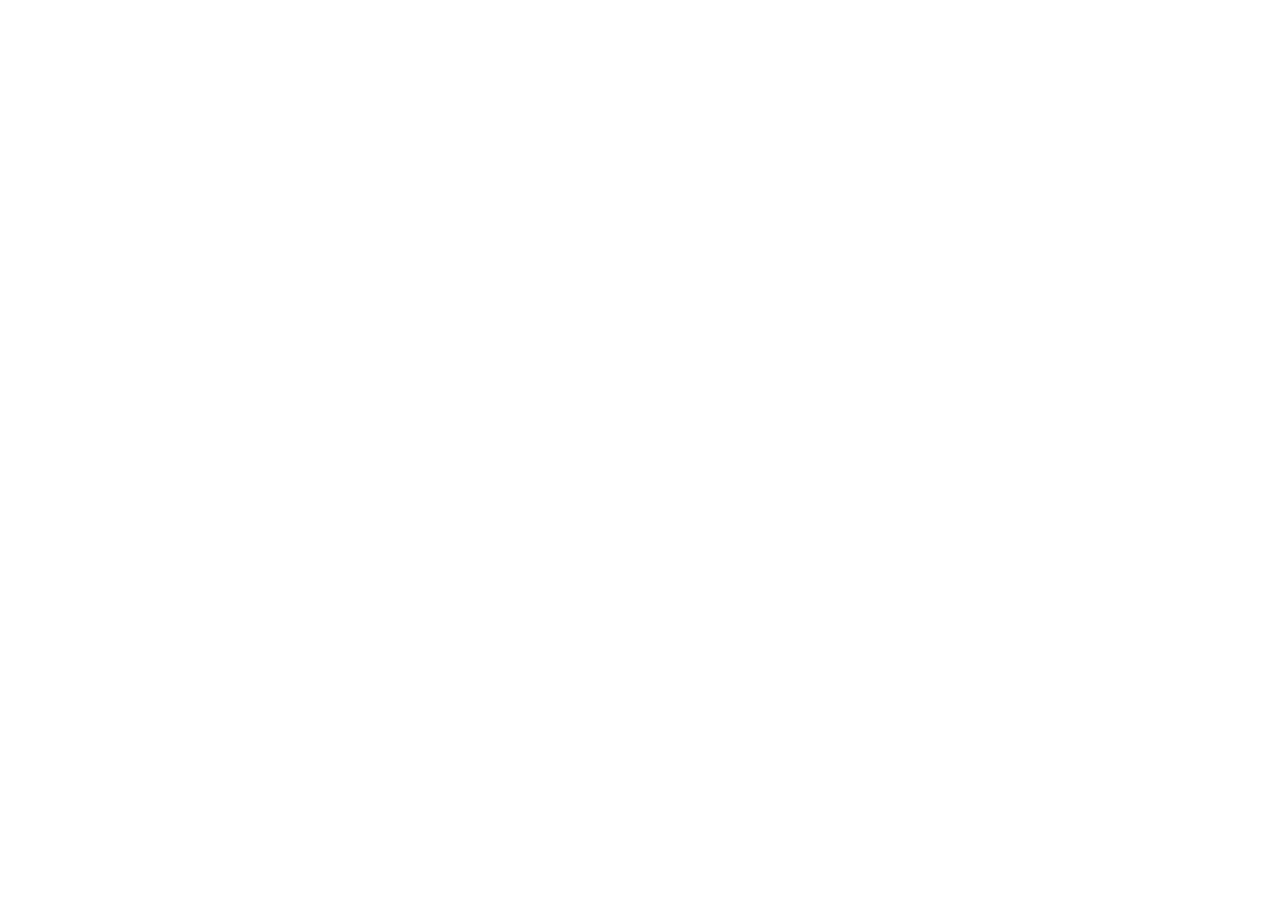
==== odim-FirstWebsite/index.html @ 7cc55126 "thats all I wll need to do the website! I added all the photos and illustrations that I can use in t" ====
<!DOCTYPE html>
<html lang="en">
<head>
    <meta charset="UTF-8">
    <meta name="viewport" content="width=device-width, initial-scale=1.0">
    <link rel="shortcut icon" href="images/website.ico" type="image/x-icon">
    <title>First website</title>
    <link rel="stylesheet" href="style.css">
</head>
<body>
    
</body>
</html>
---- odim-FirstWebsite/style.css ----
@charset "UTF-8";

html {
    font-size: 1em;
    font-family: Arial, Helvetica, sans-serif;
    box-sizing: border-box;
}

*, *::before, *::after {
    margin: 0;
    padding: 0;
    box-sizing: inherit;
    vertical-align: baseline;
    text-decoration: none;
    appearance: none;
    -moz-appearance: none;
    -webkit-appearance: none;
    -webkit-tap-highlight-color: transparent;
    -moz-tap-highlight-color: transparent;
}

body {
    width: 100dvw;
    height: 100dvh;
}
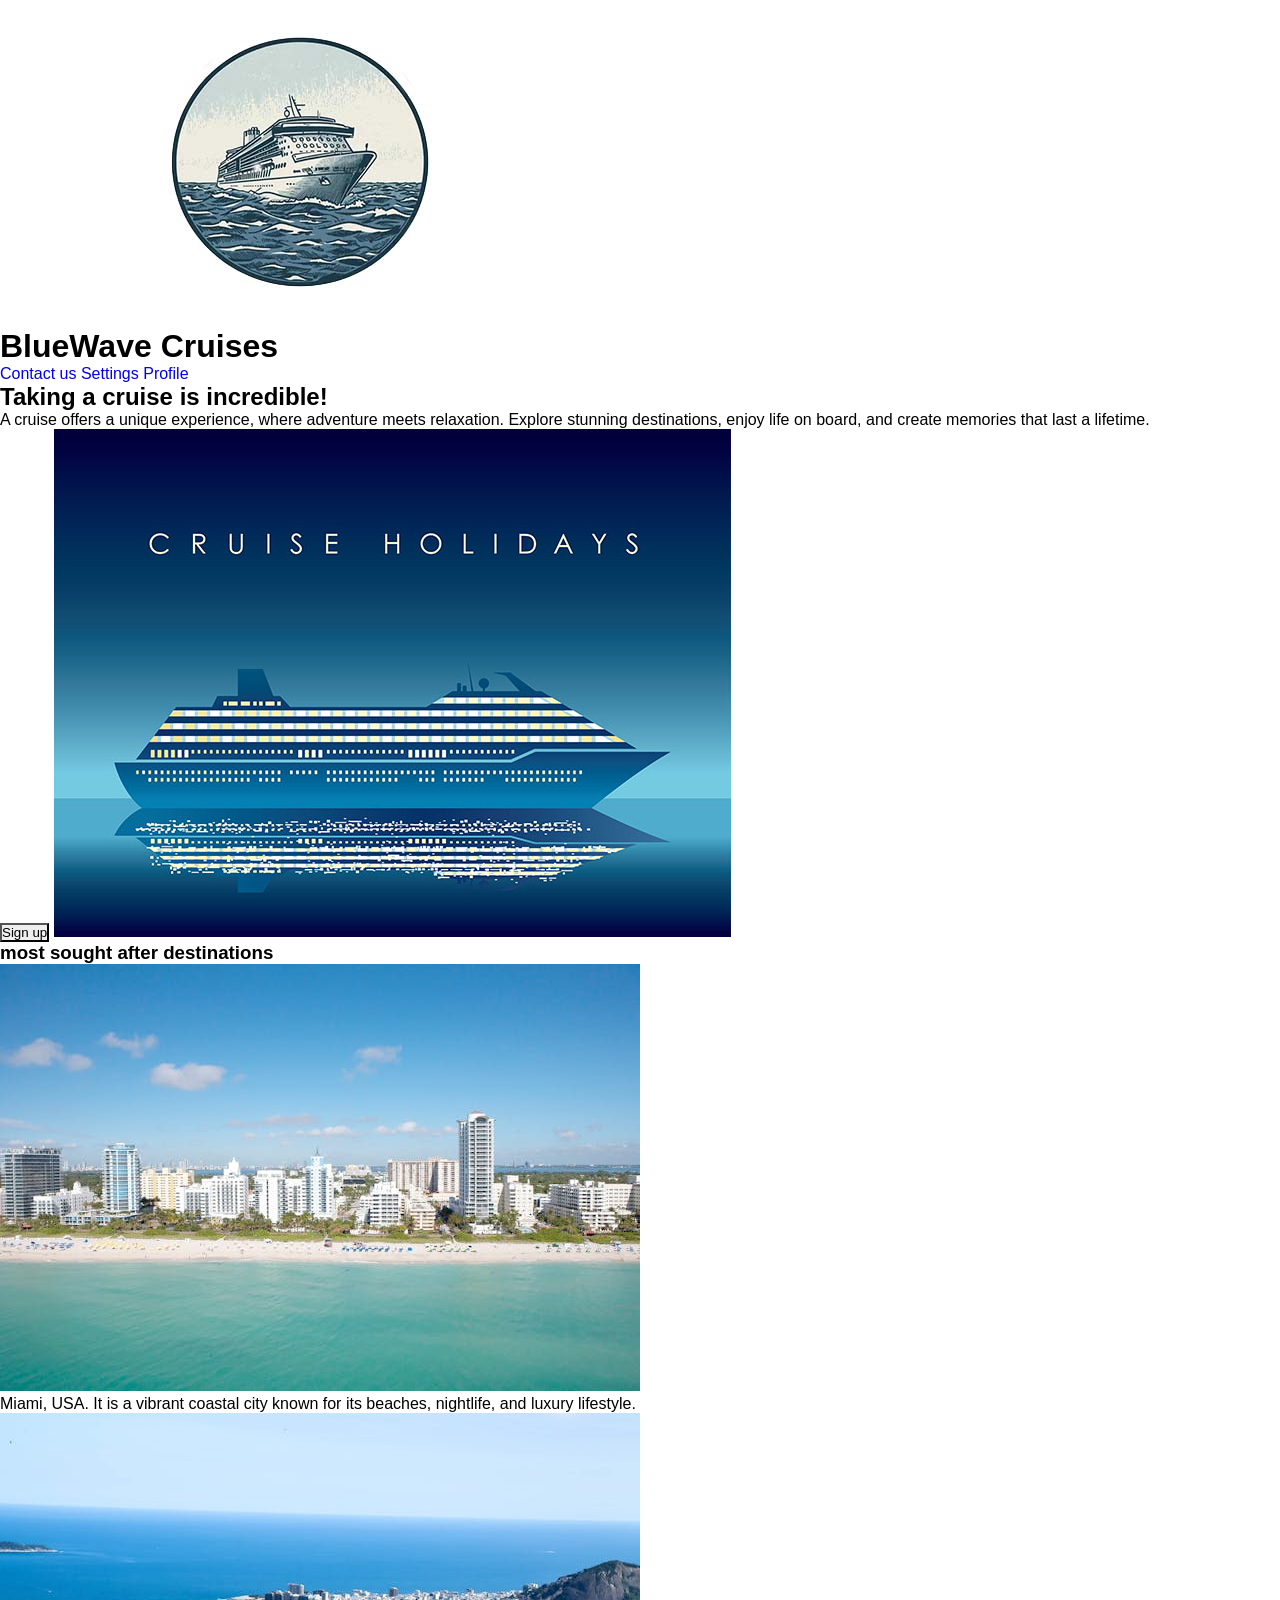
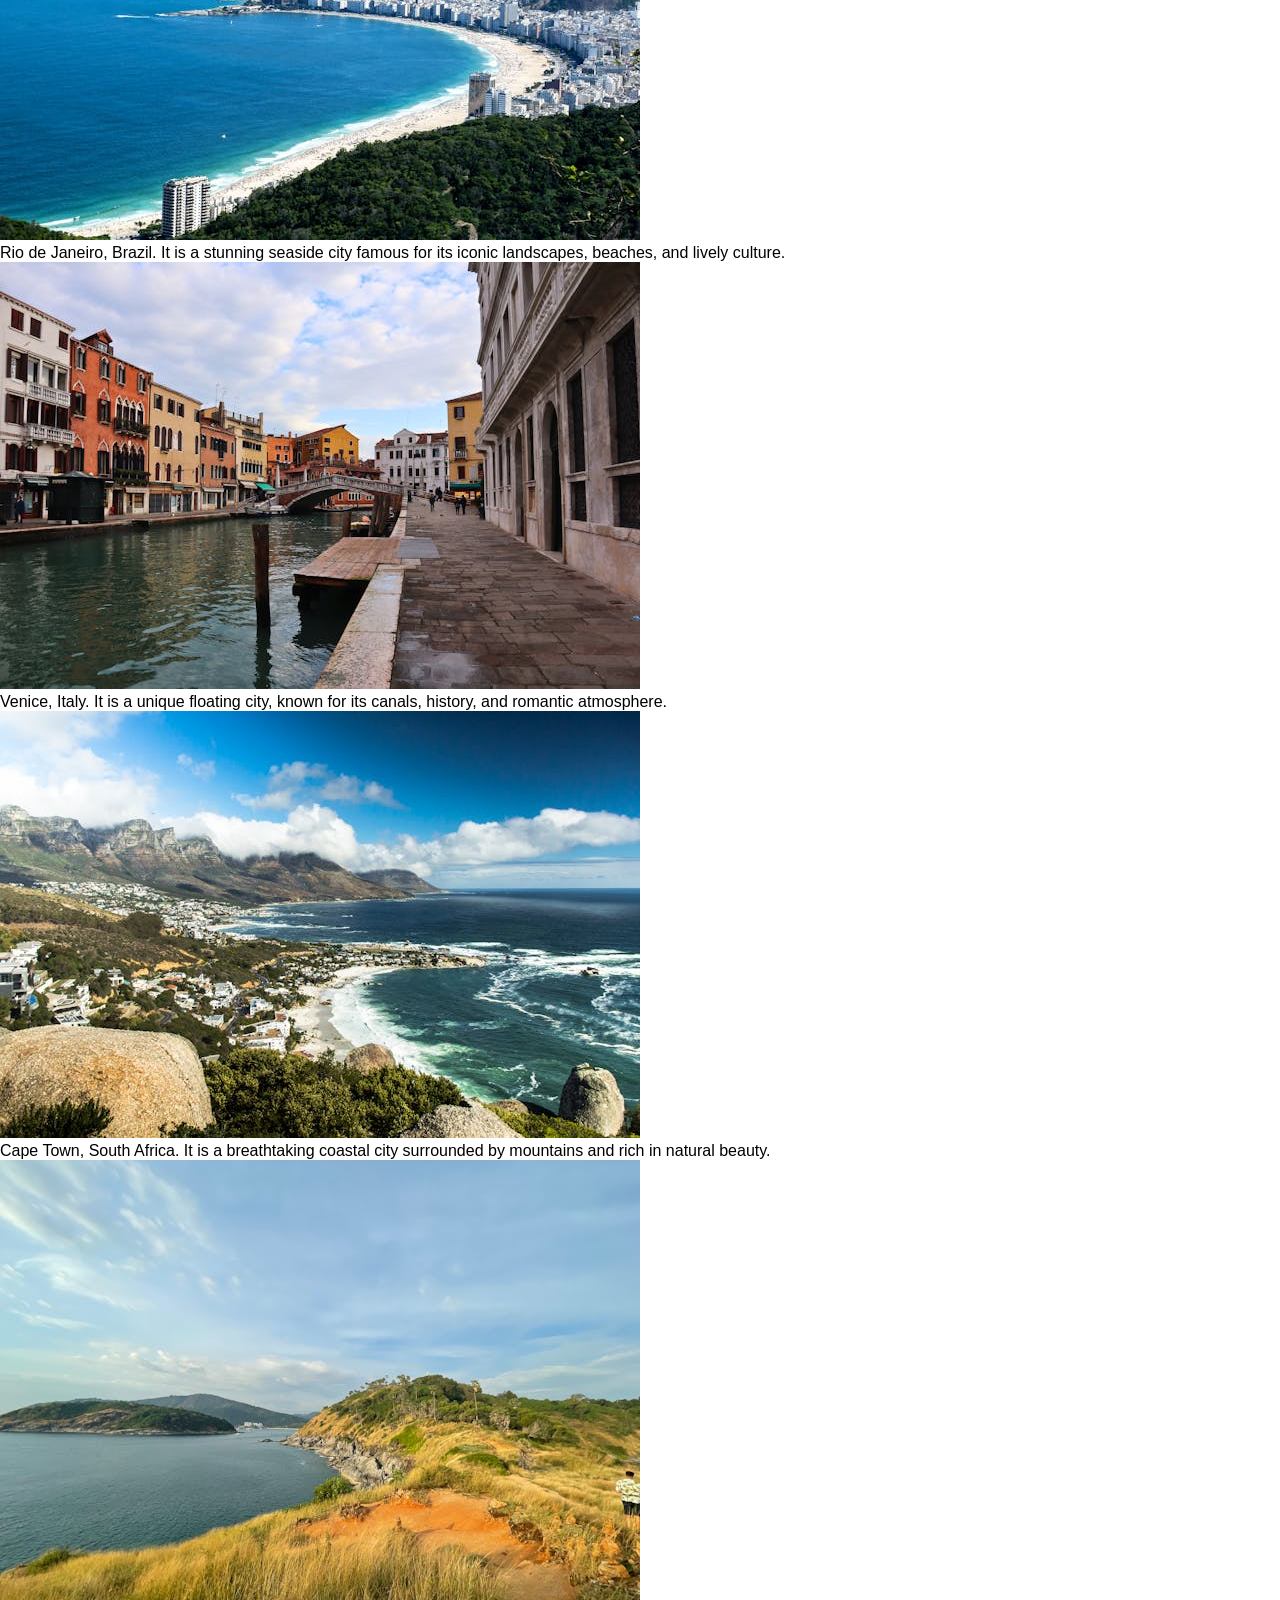
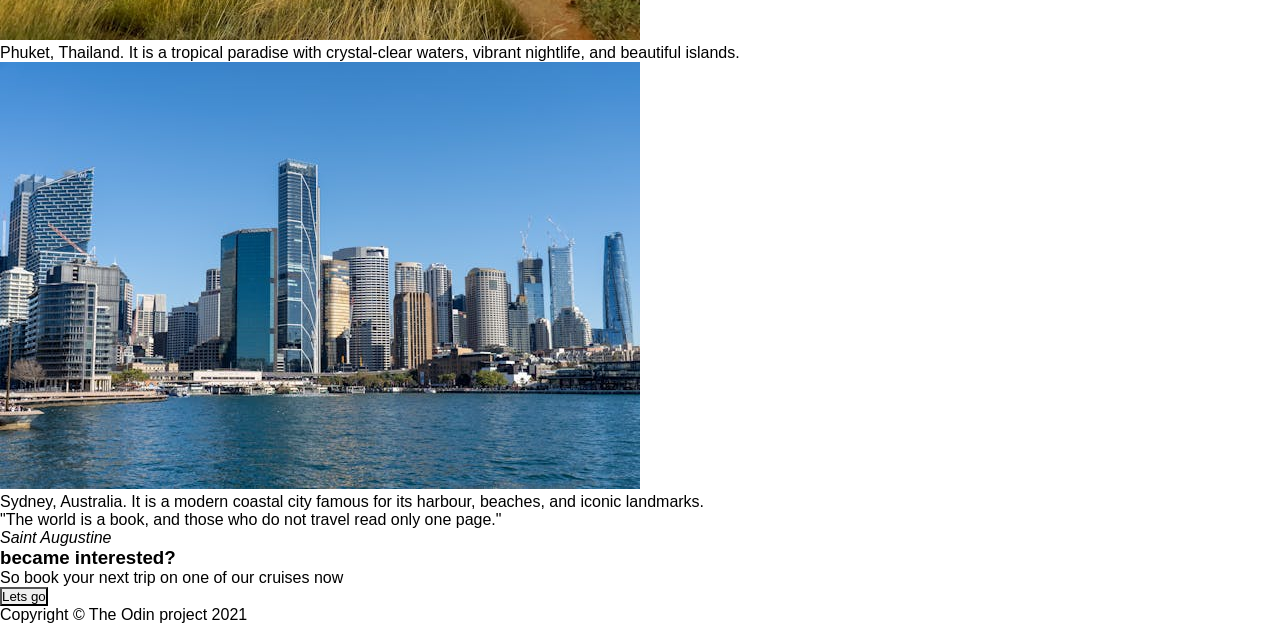
==== commit 680c5597: "Successfully structured HTML I finished the HTML folder on the odin-First Website. I opted to use se" ====
--- a/odim-FirstWebsite/index.html
+++ b/odim-FirstWebsite/index.html
@@ -8,6 +8,71 @@
     <link rel="stylesheet" href="style.css">
 </head>
 <body>
-    
+    <header>
+        <span id="logo">
+            <img src="images/Cruize-logo.jpg" alt="Main Logo">
+            <h1>BlueWave Cruises</h1>
+        </span>
+        <nav>
+            <a href="#">Contact us</a>
+            <a href="#">Settings</a>
+            <a href="#">Profile</a>
+        </nav>
+    </header>
+    <main>
+        <section>
+            <span>
+                <h2>Taking a cruise is incredible!</h2>
+                <p>
+                    A cruise offers a unique experience, where adventure meets relaxation. Explore stunning destinations, enjoy life on board, and create memories that last a lifetime.
+                </p>
+                <button>Sign up</button>
+            </span>
+            <img src="images/main-cruize.jpg" alt="Our main cruise">
+        </section>
+        <section>
+            <h3>most sought after destinations</h3>
+            <figure>
+                <img src="images/Miami.jpg" alt="Miami">
+                <figcaption>Miami, USA. It is a vibrant coastal city known for its beaches, nightlife, and luxury lifestyle.</figcaption>
+            </figure>
+            <figure>
+                <img src="images/Rio-de-janeiro.jpg" alt="Rio de Rio-de-janeiro">
+                <figcaption>Rio de Janeiro, Brazil. It is a stunning seaside city famous for its iconic landscapes, beaches, and lively culture.</figcaption>
+            </figure>
+            <figure>
+                <img src="images/Venice.jpg" alt="Venice">
+                <figcaption>Venice, Italy. It is a unique floating city, known for its canals, history, and romantic atmosphere.</figcaption>
+            </figure>
+            <figure>
+                <img src="images/cape-town.jpg" alt="Cape cape-town">
+                <figcaption>Cape Town, South Africa. It is a breathtaking coastal city surrounded by mountains and rich in natural beauty.</figcaption>
+            </figure>
+            <figure>
+                <img src="images/Phuket.jpg" alt="Phuket">
+                <figcaption>Phuket, Thailand. It is a tropical paradise with crystal-clear waters, vibrant nightlife, and beautiful islands.</figcaption>
+            </figure>
+            <figure>
+                <img src="images/Sydney.jpg" alt="Sydney">
+                <figcaption>Sydney, Australia. It is a modern coastal city famous for its harbour, beaches, and iconic landmarks.</figcaption>
+            </figure>
+        </section>
+        <blockquote>
+            <p>"The world is a book, and those who do not travel read only one page."</p>
+            <cite>Saint Augustine</cite>
+        </blockquote>
+        <section>
+            <div>
+                <span>
+                    <h3>became interested?</h3>
+                    <p>So book your next trip on one of our cruises now</p>
+                </span>
+                <button>Lets go</button>
+            </div>
+        </section>
+    </main>
+    <footer>
+        Copyright © The Odin project 2021
+    </footer>
 </body>
 </html>
--- a/odim-FirstWebsite/style.css
+++ b/odim-FirstWebsite/style.css
@@ -19,7 +19,3 @@
     -moz-tap-highlight-color: transparent;
 }
 
-body {
-    width: 100dvw;
-    height: 100dvh;
-}
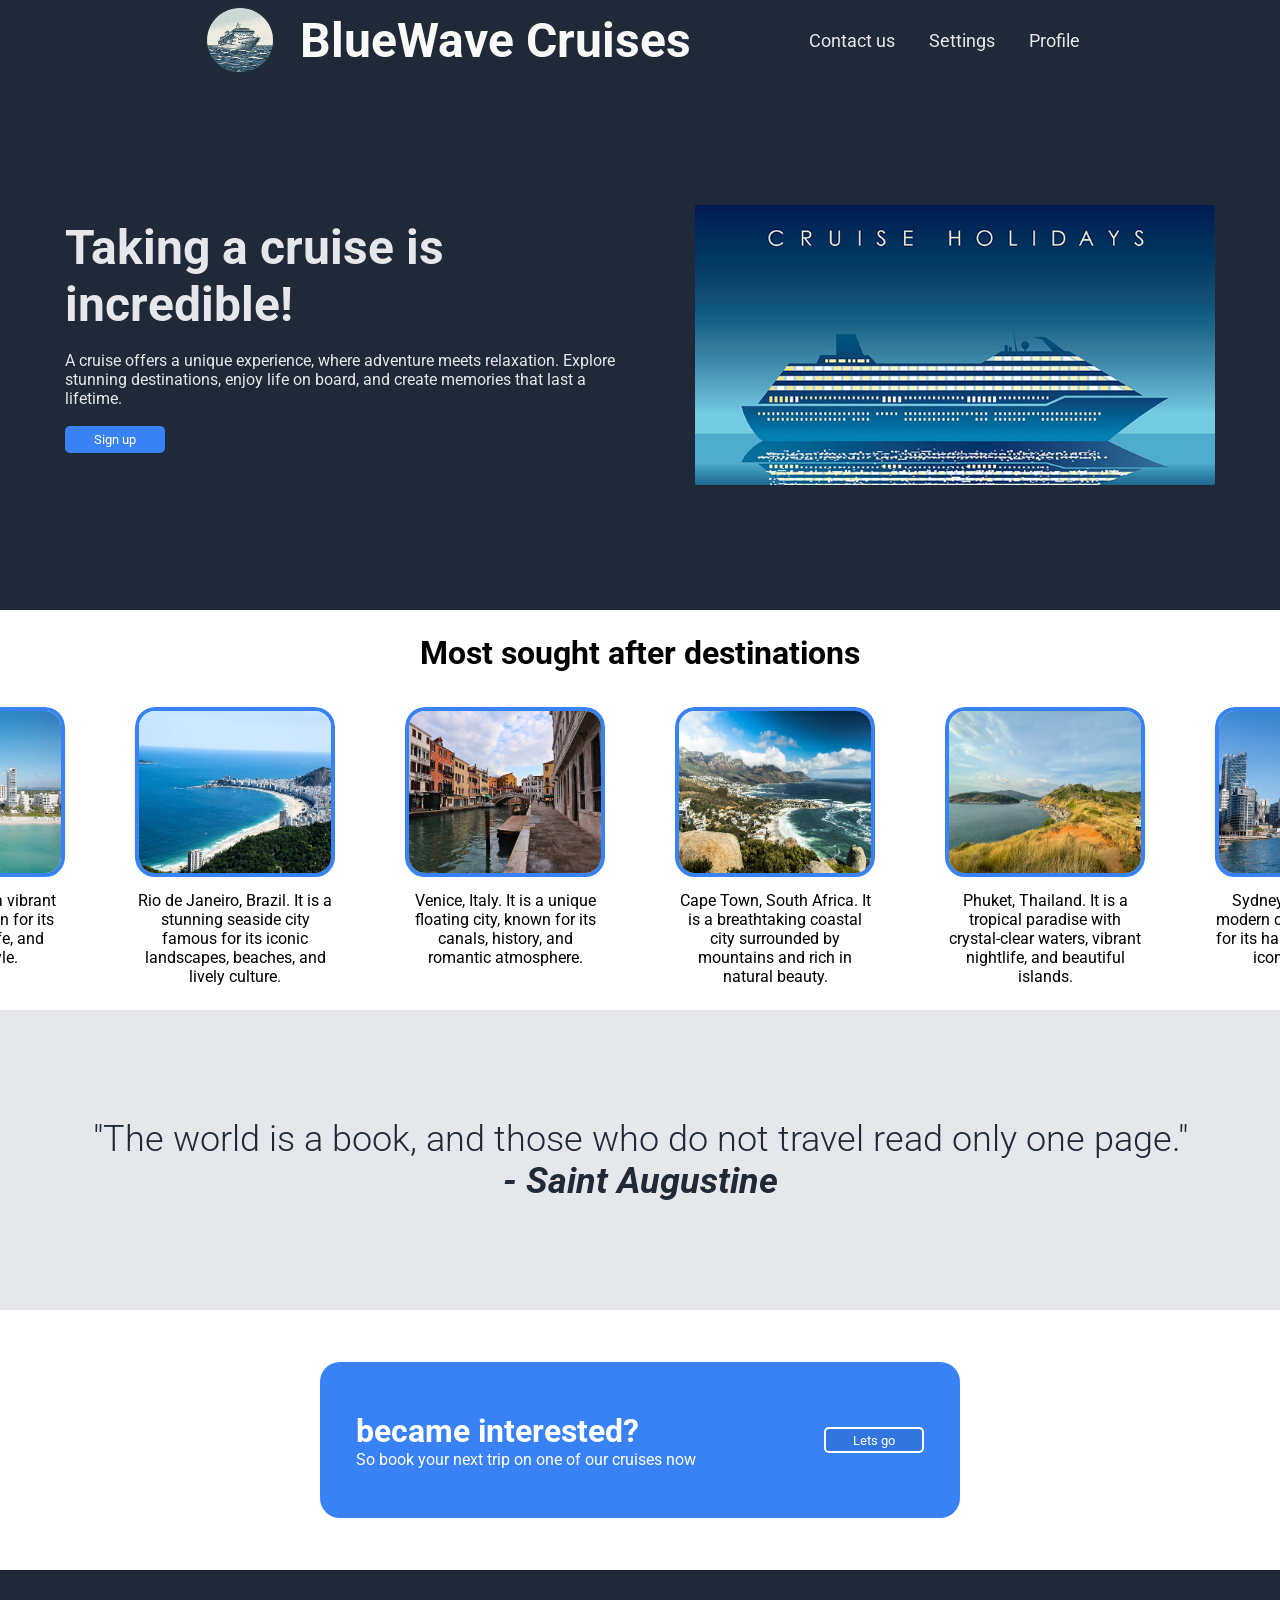
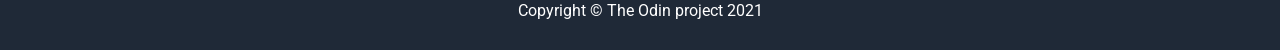
==== commit 8d3538a6: "finished the odim-FirstWebsite I did all the necessary css for this project and I ended it. It is no" ====
--- a/odim-FirstWebsite/index.html
+++ b/odim-FirstWebsite/index.html
@@ -10,7 +10,7 @@
 <body>
     <header>
         <span id="logo">
-            <img src="images/Cruize-logo.jpg" alt="Main Logo">
+            <img src="images/Cruize-logo.png" alt="Main Logo">
             <h1>BlueWave Cruises</h1>
         </span>
         <nav>
@@ -21,7 +21,7 @@
     </header>
     <main>
         <section>
-            <span>
+            <span id="first">
                 <h2>Taking a cruise is incredible!</h2>
                 <p>
                     A cruise offers a unique experience, where adventure meets relaxation. Explore stunning destinations, enjoy life on board, and create memories that last a lifetime.
@@ -31,35 +31,37 @@
             <img src="images/main-cruize.jpg" alt="Our main cruise">
         </section>
         <section>
-            <h3>most sought after destinations</h3>
-            <figure>
-                <img src="images/Miami.jpg" alt="Miami">
-                <figcaption>Miami, USA. It is a vibrant coastal city known for its beaches, nightlife, and luxury lifestyle.</figcaption>
-            </figure>
-            <figure>
-                <img src="images/Rio-de-janeiro.jpg" alt="Rio de Rio-de-janeiro">
-                <figcaption>Rio de Janeiro, Brazil. It is a stunning seaside city famous for its iconic landscapes, beaches, and lively culture.</figcaption>
-            </figure>
-            <figure>
-                <img src="images/Venice.jpg" alt="Venice">
-                <figcaption>Venice, Italy. It is a unique floating city, known for its canals, history, and romantic atmosphere.</figcaption>
-            </figure>
-            <figure>
-                <img src="images/cape-town.jpg" alt="Cape cape-town">
-                <figcaption>Cape Town, South Africa. It is a breathtaking coastal city surrounded by mountains and rich in natural beauty.</figcaption>
-            </figure>
-            <figure>
-                <img src="images/Phuket.jpg" alt="Phuket">
-                <figcaption>Phuket, Thailand. It is a tropical paradise with crystal-clear waters, vibrant nightlife, and beautiful islands.</figcaption>
-            </figure>
-            <figure>
-                <img src="images/Sydney.jpg" alt="Sydney">
-                <figcaption>Sydney, Australia. It is a modern coastal city famous for its harbour, beaches, and iconic landmarks.</figcaption>
-            </figure>
+            <h3>Most sought after destinations</h3>
+            <span class="cards">
+                <figure>
+                    <img src="images/Miami.jpg" alt="Miami">
+                    <figcaption>Miami, USA. It is a vibrant coastal city known for its beaches, nightlife, and luxury lifestyle.</figcaption>
+                </figure>
+                <figure>
+                    <img src="images/Rio-de-janeiro.jpg" alt="Rio de Rio-de-janeiro">
+                    <figcaption>Rio de Janeiro, Brazil. It is a stunning seaside city famous for its iconic landscapes, beaches, and lively culture.</figcaption>
+                </figure>
+                <figure>
+                    <img src="images/Venice.jpg" alt="Venice">
+                    <figcaption>Venice, Italy. It is a unique floating city, known for its canals, history, and romantic atmosphere.</figcaption>
+                </figure>
+                <figure>
+                    <img src="images/cape-town.jpg" alt="Cape cape-town">
+                    <figcaption>Cape Town, South Africa. It is a breathtaking coastal city surrounded by mountains and rich in natural beauty.</figcaption>
+                </figure>
+                <figure>
+                    <img src="images/Phuket.jpg" alt="Phuket">
+                    <figcaption>Phuket, Thailand. It is a tropical paradise with crystal-clear waters, vibrant nightlife, and beautiful islands.</figcaption>
+                </figure>
+                <figure>
+                    <img src="images/Sydney.jpg" alt="Sydney">
+                    <figcaption>Sydney, Australia. It is a modern coastal city famous for its harbour, beaches, and iconic landmarks.</figcaption>
+                </figure>
+            </span>
         </section>
         <blockquote>
             <p>"The world is a book, and those who do not travel read only one page."</p>
-            <cite>Saint Augustine</cite>
+            <cite>- Saint Augustine</cite>
         </blockquote>
         <section>
             <div>
--- a/odim-FirstWebsite/style.css
+++ b/odim-FirstWebsite/style.css
@@ -1,4 +1,6 @@
 @charset "UTF-8";
+
+@import url('https://fonts.googleapis.com/css2?family=Roboto:ital,wght@0,100..900;1,100..900&display=swap');
 
 html {
     font-size: 1em;
@@ -17,5 +19,146 @@
     -webkit-appearance: none;
     -webkit-tap-highlight-color: transparent;
     -moz-tap-highlight-color: transparent;
+    font-family: 'Roboto';
 }
 
+header {
+    background-color: #1f2937;
+    width: 100%;
+    display: flex;
+    justify-content: space-between;
+    align-items: center;
+    padding-inline: 200px;
+}
+
+span#logo {
+    display: flex;
+    justify-content: center;
+    align-items: center;
+    gap: 20px;
+    font-size: 24px;
+    color: #f9faf8;
+}
+span#logo img {width: 80px;}
+
+nav a {
+    color: #e5e7eb;
+    font-size: 18px;
+    margin-inline-start: 30px;
+}
+
+section {
+    width: 100%;
+    height: 530px;
+    display: flex;
+    justify-content: center;
+    align-items: center;
+    gap: 80px;
+}
+#first {
+    width: 550px;
+}
+#first * {
+    margin-bottom: 18px;
+}
+#first h2 {
+    font-size: 48px;
+}
+section > img {
+    border-radius: 2px;
+    width: 520px;
+    height: 280px;
+    object-fit: cover;
+}
+
+section:nth-of-type(1) {
+    background-color: #1f2937;
+    color: #e5e7eb;
+}
+
+
+button {
+    width: 100px;
+    height: 2em;
+    border: none;
+    border-radius: 5px;
+    color: white;
+    background-color: #3882f6;
+    cursor: pointer;
+}
+
+section:nth-of-type(2) {
+    height: 400px;
+    display: flex;
+    flex-direction: column;
+    gap: 35px;
+}
+
+h3 {
+    font-size: 2em;
+}
+
+.cards {
+    display: flex;
+    text-align: center;
+    gap: 70px;
+}
+
+figure {
+    overflow: hidden;
+    width: 200px;
+    height: 280px;
+    border-radius: 20px;
+}
+figure img{
+    width: 200px;
+    height: 170px;
+    border-radius: 20px;
+    margin-bottom: 10px;
+    border: 4px solid #3882f6;
+}
+
+blockquote {
+    height: 300px;
+    background-color: #e5e7eb;
+    color: #1f2937;
+    font-size: 36px;
+    font-weight: 300;
+    display: flex;
+    flex-direction: column;
+    justify-content: center;
+    align-items: center;
+}
+cite {
+    font-weight: bold;
+}
+
+section:nth-of-type(3) {
+    height: 260px;
+}
+section div {
+    width: 50%;
+    height: 60%;
+    background-color: #3882f6;
+    color: white;
+    border-radius: 20px;
+    display: flex;
+    gap: 20%;
+    justify-content: center;
+    align-items: center;
+}
+
+div button {
+    border: 2px solid white;
+    background-color: #3375df;
+}
+
+footer {
+    background-color: #1f2937;
+    color: white;
+    width: 100%;
+    height: 80px;
+    display: flex;
+    justify-content: center;
+    align-items: center;
+}
